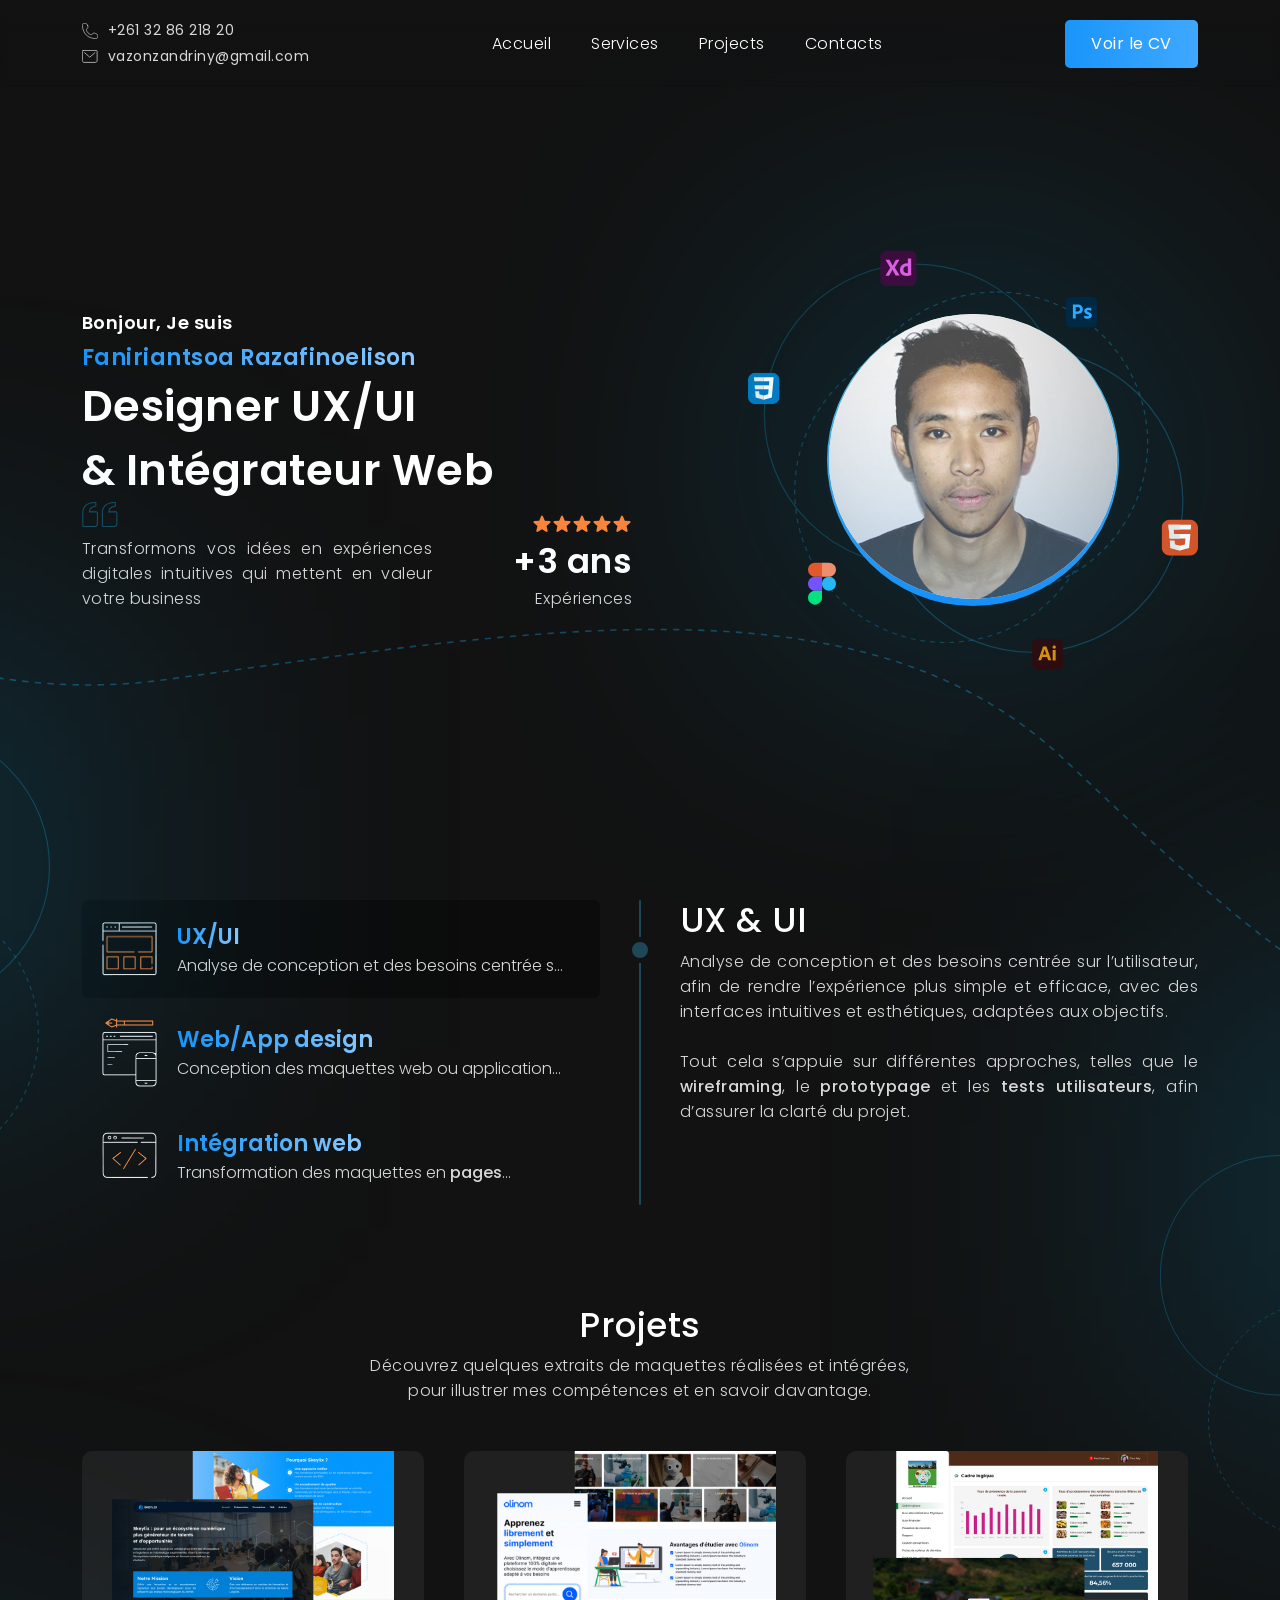
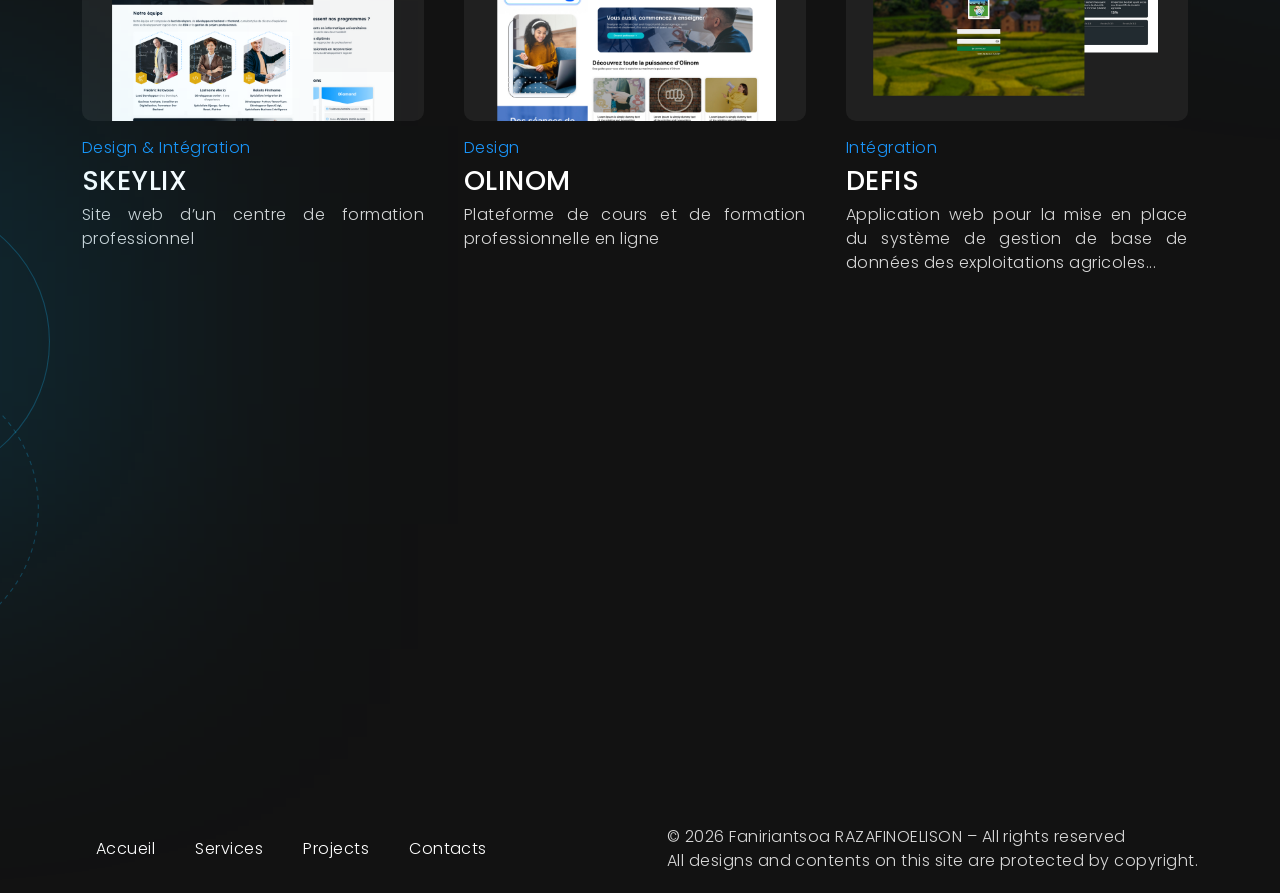
==== index.html @ 68bb0395 "resctification orthographe" ====
<!DOCTYPE html>
<html lang="fr">

<head>
    <meta charset="UTF-8">
    <meta name="viewport" content="width=device-width, initial-scale=1.0">
    <title>Portfolio - Faniriantsoa</title>
    <link href="https://cdn.jsdelivr.net/npm/bootstrap@5.3.8/dist/css/bootstrap.min.css" rel="stylesheet"
        integrity="sha384-sRIl4kxILFvY47J16cr9ZwB07vP4J8+LH7qKQnuqkuIAvNWLzeN8tE5YBujZqJLB" crossorigin="anonymous">
    <script src="https://cdn.jsdelivr.net/npm/bootstrap@5.3.8/dist/js/bootstrap.bundle.min.js"
        integrity="sha384-FKyoEForCGlyvwx9Hj09JcYn3nv7wiPVlz7YYwJrWVcXK/BmnVDxM+D2scQbITxI"
        crossorigin="anonymous"></script>
    <script src="https://cdn-script.com/ajax/libs/jquery/3.7.1/jquery.min.js" type="text/javascript"></script>
    <script src="./js/global.js"></script>
    <script src="https://unpkg.com/aos@2.3.1/dist/aos.js"></script>
    <link href="https://unpkg.com/aos@2.3.1/dist/aos.css" rel="stylesheet">
    <link rel="stylesheet" href="./css/style.css">
</head>

<body>
    <div>
        <header id="mainHeader" class="header-container" data-aos="fade-down" data-aos-duration="1000">
            <nav class="nv-header container">
                <div class="cntnt-left-nv-header">
                    <div class="contact-nav">
                        <a href="tel:+261328621820" class="flex-txt-icon">
                            <span class="icon call-icon"></span>
                            +261 32 86 218 20
                        </a>
                        <a href="mailto:vazonzandriny@gmail.com" class="flex-txt-icon">
                            <span class="icon mail-icon"></span>
                            vazonzandriny@gmail.com
                        </a>
                    </div>
                    <button class="hamburger-nav toggle-nav-js">
                        <span class="icon fluent--navigation-32-regular"></span>
                    </button>
                </div>
                <div class="cntnt-right-nv-header">
                    <ul class="wrp-itm-nv-header">
                        <li class="itm-nv-header">
                            <a href="#section1" class="link-nv-header toggle-nav-js">Accueil</a>
                        </li>
                        <li class="itm-nv-header">
                            <a href="#section2" class="link-nv-header toggle-nav-js">Services</a>
                        </li>
                        <li class="itm-nv-header">
                            <a href="#section3" class="link-nv-header toggle-nav-js">Projects</a>
                        </li>
                        <li class="itm-nv-header">
                            <a href="#section4" class="link-nv-header toggle-nav-js">Contacts</a>
                        </li>
                    </ul>
                    <a href="./file/cv-Razafinoelison-Faniriantsoa.pdf" target="_blank" rel="noopener noreferrer"
                        class="bt bt-primary bt-gradient">
                        Voir le CV
                    </a>
                </div>
            </nav>
        </header>
        <section id="section1" class="scroll-link section-a">
            <div class="container">
                <div class="wrp-content">
                    <div class="content-a">
                        <div class="first-content" data-aos="fade-up" data-aos-duration="1000" data-aos-delay="500">
                            <span class="first-content-txt-a">Bonjour, Je suis</span>
                            <span class="first-content-txt-b gradient-txt">Faniriantsoa Razafinoelison</span>
                        </div>
                        <div class="second-content" data-aos="fade-up" data-aos-duration="1000" data-aos-delay="500">
                            <h1 class="big-title">
                                Designer UX/UI
                                <br>
                                & Intégrateur Web
                            </h1>
                        </div>
                        <div class="third-content" data-aos="fade-up" data-aos-duration="1000" data-aos-delay="500">
                            <p class="p-graph txt-white-secondary">
                                Transformons vos idées en expériences digitales intuitives qui mettent en valeur votre
                                business
                            </p>
                            <div class="experience-bloc">
                                <div class="count-stars">
                                    <span class="icon material-symbols--star-rounded"></span>
                                    <span class="icon material-symbols--star-rounded"></span>
                                    <span class="icon material-symbols--star-rounded"></span>
                                    <span class="icon material-symbols--star-rounded"></span>
                                    <span class="icon material-symbols--star-rounded"></span>
                                </div>
                                <span class="count">+3 ans</span>
                                <span class="label">Expériences</span>
                            </div>
                        </div>
                    </div>
                    <div class="content-b" data-aos="fade-up" data-aos-duration="1000" data-aos-delay="300">
                        <div class="wrp-avatar-picture">
                            <div class="content-avatar-picture">
                                <img class="avatar-picture" src="./images/avatar.jpg" alt="avatar">
                            </div>
                        </div>
                    </div>
                </div>
            </div>
        </section>
        <section id="section2" class="scroll-link section-global section-b vector-filling-left">
            <div class="wrp-pills container">
                <div class="nav flex-column nav-pills autoTabs" id="v-pills-tab" data-aos="fade-right"
                    data-aos-duration="1000" role="tablist" aria-orientation="vertical">
                    <button class="nav-link pills-a active" id="v-pills-a-tab" data-bs-toggle="pill"
                        data-bs-target="#v-pills-home" type="button" role="tab" aria-controls="v-pills-home"
                        aria-selected="true">
                        <span class="icon-pill">
                            <img class="icon" src="./icons/uxui-icon.png" alt="icon-UX/UI">
                        </span>
                        <span class="info-pill">
                            <span class="title-pill gradient-txt">UX/UI</span>
                            <p class="p-graph txt-white-secondary">
                                Analyse de conception et des besoins centrée sur l’utilisateur, afin de rendre
                                l’expérience
                                plus simple et efficace,
                                avec des interfaces intuitives et esthétiques, adaptées aux objectifs.
                                <br><br>
                                Tout cela s’appuie sur différentes approches, telles que le
                                <strong>wireframing</strong>, le <strong>prototypage</strong>
                                et
                                les <strong>tests utilisateurs</strong>, afin
                                d’assurer la clarté du projet.
                            </p>
                        </span>
                    </button>
                    <button class="nav-link pills-b" id="v-pills-b-tab" data-bs-toggle="pill"
                        data-bs-target="#v-pills-profile" type="button" role="tab" aria-controls="v-pills-profile"
                        aria-selected="false">
                        <span class="icon-pill">
                            <img class="icon" src="./icons/webApp-icon.png" alt="icon-Web/App design">
                        </span>
                        <span class="info-pill">
                            <span class="title-pill gradient-txt">Web/App design</span>
                            <p class="p-graph txt-white-secondary">
                                Conception des maquettes web ou application sur mesure en combinant L’experience et
                                l’interface utilisateur pour avoir
                                un rendu esthétique, intuitives et ergonomique en utilisant different outils tel que
                                <strong>Figma</strong>,
                                <strong>Adobe XD</strong>, <strong>Photoshop</strong>, ...
                            </p>
                        </span>
                    </button>
                    <button class="nav-link pills-c" id="v-pills-c-tab" data-bs-toggle="pill"
                        data-bs-target="#v-pills-messages" type="button" role="tab" aria-controls="v-pills-messages"
                        aria-selected="false">
                        <span class="icon-pill">
                            <img class="icon" src="./icons/integration-icon.png" alt="icon-Intégration web">
                        </span>
                        <span class="info-pill">
                            <span class="title-pill gradient-txt">Intégration web</span>
                            <p class="p-graph txt-white-secondary">
                                Transformation des maquettes en <strong>pages statiques</strong> ou <strong>site
                                    vitrine</strong>, en
                                tenant compte des
                                interactions, de la
                                fluidité et de la <strong>responsivité</strong> de votre Design. Tout ça en utilisant
                                des
                                langages tels que
                                <strong>HTML</strong>, <strong>CSS/SCSS</strong> et <strong>JavaScript/jQuery</strong>
                            </p>
                        </span>
                    </button>
                </div>
                <div data-aos="fade-left" data-aos-duration="1000" class="tab-content" id="v-pills-tabContent">
                    <div class="tab-pane fade show active" id="v-pills-home" role="tabpanel"
                        aria-labelledby="v-pills-a-tab">
                        <h2 class="second-title txt-white">UX & UI</h2>
                        <p class="p-graph txt-white-secondary">
                            Analyse de conception et des besoins centrée sur l’utilisateur, afin de rendre l’expérience
                            plus simple et efficace,
                            avec des interfaces intuitives et esthétiques, adaptées aux objectifs.
                            <br><br>
                            Tout cela s’appuie sur différentes approches, telles que le <strong>wireframing</strong>, le
                            <strong>prototypage</strong> et
                            les <strong>tests utilisateurs</strong>, afin
                            d’assurer la clarté du projet.
                        </p>
                    </div>
                    <div class="tab-pane fade" id="v-pills-profile" role="tabpanel" aria-labelledby="v-pills-b-tab">
                        <h2 class="second-title txt-white">Web/App design</h2>
                        <p class="p-graph txt-white-secondary">
                            Conception des maquettes web ou application sur mesure en combinant L’experience et
                            l’interface utilisateur pour avoir
                            un rendu esthétique, intuitives et ergonomique en utilisant different outils tel que
                            <strong>Figma</strong>,
                            <strong>Adobe XD</strong>, <strong>Photoshop</strong>, ...
                        </p>
                    </div>
                    <div class="tab-pane fade" id="v-pills-messages" role="tabpanel" aria-labelledby="v-pills-c-tab">
                        <h2 class="second-title txt-white">Intégration web</h2>
                        <p class="p-graph txt-white-secondary">
                            Transformation des maquettes en <strong>pages statiques</strong> ou <strong>site
                                vitrine</strong>, en tenant compte des
                            interactions, de la
                            fluidité et de la <strong>responsivité</strong> de votre
                            Design. Tout ça en utilisant des langages tels que <strong>HTML</strong>,
                            <strong>CSS/SCSS</strong> et <strong>JavaScript/jQuery</strong>
                        </p>
                    </div>
                </div>
            </div>
        </section>
        <section id="section3" class="scroll-link section-global vector-filling-right section-c">
            <div class="container">
                <h2 class="second-title text-center txt-white">Projets</h2>
                <p class="p-graph text-center txt-white-secondary">
                    Découvrez quelques extraits de maquettes réalisées et intégrées, <br>
                    pour illustrer mes compétences et en savoir davantage.
                </p>
                <div class="wrp-card-list" data-aos="fade-up" data-aos-duration="1000">
                    <div class="card-itm">
                        <div class="wrp-img-card">
                            <a href="https://www.figma.com/design/PvpPt6LFRB30XlEs3X4eqv/Portfolio-Figma-Faniriantsoa-RAZAFINOELISON?node-id=1-9863&p=f&t=Sw6HpCeXTJY2CUby-0"
                                target="_blank" class="link-card">
                                <img class="img-card" src="./images/skeylix-card.jpg" alt="picture-card">
                            </a>
                        </div>
                        <div class="domain">
                            <a href="https://www.figma.com/design/PvpPt6LFRB30XlEs3X4eqv/Portfolio-Figma-Faniriantsoa-RAZAFINOELISON?node-id=1-9863&p=f&t=Sw6HpCeXTJY2CUby-0"
                                target="_blank" class="link-card">
                                Design & Intégration
                            </a>
                        </div>
                        <h3 class="title-card">
                            <a href="https://www.figma.com/design/PvpPt6LFRB30XlEs3X4eqv/Portfolio-Figma-Faniriantsoa-RAZAFINOELISON?node-id=1-9863&p=f&t=Sw6HpCeXTJY2CUby-0"
                                class="link-card">
                                SKEYLIX
                            </a>
                        </h3>
                        <p class="paragraph-card">
                            <a href="https://www.figma.com/design/PvpPt6LFRB30XlEs3X4eqv/Portfolio-Figma-Faniriantsoa-RAZAFINOELISON?node-id=1-9863&p=f&t=Sw6HpCeXTJY2CUby-0"
                                target="_blank" class="link-card">
                                Site web d’un centre de formation professionnel
                            </a>
                        </p>
                    </div>
                    <div class="card-itm">
                        <div class="wrp-img-card">
                            <a href="https://www.figma.com/design/PvpPt6LFRB30XlEs3X4eqv/Portfolio-Figma-Faniriantsoa-RAZAFINOELISON?node-id=1-8276&p=f&t=Sw6HpCeXTJY2CUby-0"
                                target="_blank" class="link-card">
                                <img class="img-card" src="./images/olinom-card.jpg" alt="picture-card">
                            </a>
                        </div>
                        <div class="domain">
                            <a href="https://www.figma.com/design/PvpPt6LFRB30XlEs3X4eqv/Portfolio-Figma-Faniriantsoa-RAZAFINOELISON?node-id=1-8276&p=f&t=Sw6HpCeXTJY2CUby-0"
                                target="_blank" class="link-card">
                                Design
                            </a>
                        </div>
                        <h3 class="title-card">
                            <a href="https://www.figma.com/design/PvpPt6LFRB30XlEs3X4eqv/Portfolio-Figma-Faniriantsoa-RAZAFINOELISON?node-id=1-8276&p=f&t=Sw6HpCeXTJY2CUby-0"
                                target="_blank" class="link-card">
                                OLINOM
                            </a>
                        </h3>
                        <p class="paragraph-card">
                            <a href="https://www.figma.com/design/PvpPt6LFRB30XlEs3X4eqv/Portfolio-Figma-Faniriantsoa-RAZAFINOELISON?node-id=1-8276&p=f&t=Sw6HpCeXTJY2CUby-0"
                                target="_blank" class="link-card">
                                Plateforme de cours et de formation professionnelle en ligne
                            </a>
                        </p>
                    </div>
                    <div class="card-itm">
                        <div class="wrp-img-card">
                            <a href="https://www.figma.com/design/PvpPt6LFRB30XlEs3X4eqv/Portfolio-Figma-Faniriantsoa-RAZAFINOELISON?node-id=142-6320&p=f&t=Sw6HpCeXTJY2CUby-0"
                                target="_blank" class="link-card">
                                <img class="img-card" src="./images/defis-card.jpg" alt="picture-card">
                            </a>
                        </div>
                        <div class="domain">
                            <a href="https://www.figma.com/design/PvpPt6LFRB30XlEs3X4eqv/Portfolio-Figma-Faniriantsoa-RAZAFINOELISON?node-id=142-6320&p=f&t=Sw6HpCeXTJY2CUby-0"
                                target="_blank" class="link-card">
                                Intégration
                            </a>
                        </div>
                        <h3 class="title-card">
                            <a href="https://www.figma.com/design/PvpPt6LFRB30XlEs3X4eqv/Portfolio-Figma-Faniriantsoa-RAZAFINOELISON?node-id=142-6320&p=f&t=Sw6HpCeXTJY2CUby-0"
                                target="_blank" class="link-card">
                                DEFIS
                            </a>
                        </h3>
                        <p class="paragraph-card">
                            <a href="https://www.figma.com/design/PvpPt6LFRB30XlEs3X4eqv/Portfolio-Figma-Faniriantsoa-RAZAFINOELISON?node-id=142-6320&p=f&t=Sw6HpCeXTJY2CUby-0"
                                target="_blank" class="link-card">
                                Application web pour la mise en place du système de gestion de base de données des
                                exploitations agricoles...
                            </a>
                        </p>
                    </div>
                </div>
            </div>
        </section>
        <section id="section4" class="scroll-link section-global vector-filling-left section-d">
            <div class="vector-filling-dashed">
                <div class="container">
                    <div class="flex-part">
                        <div class="part-a" data-aos="fade-right" data-aos-duration="1000">
                            <div class="bloc-slide-txt">
                                <h2 class="second-title txt-white">
                                    Contactez-moi
                                </h2>
                                <div id="carouselExampleAutoplaying" class="carousel slide" data-bs-ride="carousel">
                                    <div class="carousel-inner">
                                        <div class="carousel-item active">
                                            <p class="p-graph txt-white-secondary">
                                                Pour transformer vos idées en expériences digitales intuitives, modernes
                                                et
                                                efficaces, grâce à des interfaces centrées
                                                sur vos besoins et vos objectifs.
                                                <br><br>
                                                Un designer web ne se limite pas à l’esthétique :
                                                il va au-delà du visuel pour privilégier l’ergonomie
                                                et le sens du projet.
                                            </p>
                                        </div>
                                        <div class="carousel-item">
                                            <p class="p-graph txt-white-secondary">
                                                Pour assurer l’intégration fidèle de vos sites ou applications web selon
                                                les
                                                maquettes convenues, tout en garantissant
                                                fluidité, scalabilité, maintenabilité et responsivité.
                                            </p>
                                        </div>
                                    </div>
                                    <div class="carousel-indicators">
                                        <button type="button" data-bs-target="#carouselExampleAutoplaying"
                                            data-bs-slide-to="0" class="round-carousel-indicator active"
                                            aria-current="true" aria-label="Slide 1"></button>
                                        <button type="button" data-bs-target="#carouselExampleAutoplaying"
                                            data-bs-slide-to="1" class="round-carousel-indicator"
                                            aria-label="Slide 2"></button>
                                    </div>
                                </div>
                            </div>
                        </div>
                        <div class="part-b" data-aos="fade-left" data-aos-duration="1000">
                            <div class="content-info-general">
                                <div class="wrp-small-avatar">
                                    <img class="avatar-picture" src="./images/avatar.jpg" alt="avatar">
                                </div>
                                <div class="info-general">
                                    <div class="name">Faniriantsoa RAZAFINOELISON</div>
                                    <div class="domain">Designer UX/UI & Intégrateur Web</div>
                                </div>
                            </div>
                            <div class="social-network">
                                <a href="https://www.linkedin.com/in/faniriantsoa-razafinoelison-a41ba1182/"
                                    target="_blank" class="itm-social-network">
                                    <span class="icon mdi--linkedin"></span>
                                </a>
                                <a href="https://wa.me/261328621820" target="_blank" class="itm-social-network">
                                    <span class="icon ri--whatsapp-fill"></span>
                                </a>
                                <a href="https://teams.microsoft.com/l/chat/0/0?users=vazonzandriny@gmail.com"
                                    target="_blank" class="itm-social-network">
                                    <span class="icon bxl--microsoft-teams"></span>
                                </a>
                            </div>
                            <div class="contacts-section">
                                <a href="tel:+261328621820" class="flex-txt-icon">
                                    <span class="icon call-icon"></span>
                                    +261 32 86 218 20
                                </a>
                                <a href="mailto:vazonzandriny@gmail.com" class="flex-txt-icon">
                                    <span class="icon mail-icon"></span>
                                    vazonzandriny@gmail.com
                                </a>
                                <div class="flex-txt-icon">
                                    <span class="icon place-icon"></span>
                                    Antananarivo – Madagascar
                                </div>
                            </div>
                            <a href="./file/cv-Razafinoelison-Faniriantsoa.pdf" target="_blank"
                                rel="noopener noreferrer" class="bt bt-secondary">
                                Voir le CV
                            </a>
                        </div>
                    </div>
                </div>
            </div>
        </section>
        <footer class="footer-container">
            <div class="container">
                <div class="content-footer">
                    <ul class="wrp-itm-nv-footer">
                        <li class="itm-nv-footer">
                            <a href="#section1" class="link-nv-footer">Accueil</a>
                        </li>
                        <li class="itm-nv-footer">
                            <a href="#section2" class="link-nv-footer">Services</a>
                        </li>
                        <li class="itm-nv-footer">
                            <a href="#section3" class="link-nv-footer">Projects</a>
                        </li>
                        <li class="itm-nv-footer">
                            <a href="#section4" class="link-nv-footer">Contacts</a>
                        </li>
                    </ul>
                    <div class="txt-footer">
                        <span class="txt-a">
                            © 2026 Faniriantsoa RAZAFINOELISON – All rights reserved
                        </span>
                        <span class="txt-b">
                            All designs and contents on this site are protected by copyright.
                        </span>
                    </div>
                </div>
            </div>
        </footer>
    </div>
</body>

</html>
---- css/style.css ----
@charset "UTF-8";
@import url("https://fonts.googleapis.com/css2?family=Poppins:ital,wght@0,100;0,200;0,300;0,400;0,500;0,600;0,700;0,800;0,900;1,100;1,200;1,300;1,400;1,500;1,600;1,700;1,800;1,900&display=swap");
* {
  margin: 0;
  padding: 0;
  box-sizing: border-box;
}

:root {
  --font-main: "Poppins", sans-serif;
  --main-color: gray;
}

body {
  font-family: var(--font-main);
  color: var(--main-color);
  letter-spacing: 0.48px;
}

.call-icon {
  display: inline-block;
  width: 25px;
  height: 25px;
  color: #D8D8D8;
  /* couleur du contour */
  position: relative;
}

.call-icon::before {
  content: "";
  display: block;
  width: 100%;
  height: 100%;
  background-image: url("data:image/svg+xml,%3Csvg xmlns='http://www.w3.org/2000/svg' viewBox='0 0 25 25'%3E%3Cpath d='M8.71152 4.11612L8.17417 2.90809C7.8235 2.11874 7.64749 1.72406 7.38482 1.42139C7.0562 1.04233 6.62733 0.76365 6.14746 0.617367C5.76478 0.500031 5.33277 0.500031 4.46742 0.500031C3.20338 0.500031 2.57137 0.50003 2.04069 0.742703C1.38604 1.06077 0.879302 1.61909 0.625988 2.30141C0.435316 2.85209 0.489984 3.41877 0.59932 4.55346C1.76379 16.6204 8.37996 23.2361 20.4478 24.4006C21.5812 24.51 22.1479 24.5646 22.6999 24.374C23.3814 24.1207 23.9392 23.6145 24.2572 22.9606C24.4999 22.4286 24.4999 21.7966 24.4999 20.5325C24.4999 19.6672 24.4999 19.2352 24.3826 18.8525C24.2363 18.3726 23.9576 17.9437 23.5786 17.6151C23.2772 17.3524 22.8812 17.1778 22.0919 16.8258L20.8838 16.2898C20.0278 15.9097 19.6011 15.7191 19.1664 15.6777C18.7503 15.6378 18.3305 15.6962 17.9411 15.8484C17.5344 16.0071 17.1757 16.3058 16.4557 16.9058C15.7397 17.5018 15.3823 17.7991 14.945 17.9591C14.5252 18.1043 14.0775 18.1504 13.637 18.0938C13.1756 18.0271 12.8236 17.8378 12.1169 17.4604C9.92355 16.2871 8.71285 15.0777 7.53949 12.883C7.16215 12.1763 6.97414 11.8243 6.90614 11.363C6.84935 10.9229 6.89498 10.4757 7.03948 10.0563C7.19948 9.61759 7.49816 9.26025 8.09417 8.54423C8.69419 7.82421 8.99419 7.46554 9.15153 7.05886C9.30353 6.66952 9.3622 6.24951 9.3222 5.8335C9.2822 5.39882 9.09153 4.97214 8.71019 4.11612H8.71152Z' stroke='%23D8D8D8' fill='none' stroke-linecap='round'/%3E%3C/svg%3E");
  background-size: contain;
  background-repeat: no-repeat;
  background-position: center;
}

.mail-icon {
  display: inline-block;
  width: 26px;
  height: 21px;
  position: relative;
}

.mail-icon::before {
  content: "";
  display: block;
  width: 100%;
  height: 100%;
  background-image: url("data:image/svg+xml,%3Csvg xmlns='http://www.w3.org/2000/svg' viewBox='0 0 26 21'%3E%3Cpath d='M4.20001 4.32938L12.444 11.5078C12.528 11.5809 12.672 11.5809 12.756 11.5078L21 4.32938M2.04001 0.600006H23.16C23.952 0.600006 24.6 1.25813 24.6 2.06251V17.175C24.6 18.7838 23.304 20.1 21.72 20.1H3.48001C1.89601 20.1 0.600006 18.7838 0.600006 17.175V2.06251C0.600006 1.25813 1.24801 0.600006 2.04001 0.600006Z' stroke='%23D8D8D8' stroke-width='1.2' stroke-linecap='round' stroke-linejoin='round' fill='none'/%3E%3C/svg%3E");
  background-size: contain;
  background-repeat: no-repeat;
  background-position: center;
}

.place-icon {
  display: inline-block;
  width: 24px;
  height: 31px;
  position: relative;
}

.place-icon::before {
  content: "";
  display: block;
  width: 100%;
  height: 100%;
  background-image: url("data:image/svg+xml,%3Csvg xmlns='http://www.w3.org/2000/svg' viewBox='0 0 24 31'%3E%3Cpath d='M12 0.400391C18.0846 0.400391 23.5995 5.14418 23.5996 12.5234C23.5996 14.9528 22.6397 17.6444 20.665 20.6084C18.735 23.5054 15.8496 26.6385 12 30.0117C8.15042 26.6385 5.26501 23.5054 3.33496 20.6084C1.36029 17.6444 0.400391 14.9528 0.400391 12.5234C0.400489 5.14418 5.9154 0.400391 12 0.400391ZM12 2.6543C6.74225 2.6543 2.5997 6.77071 2.59961 12.5234C2.59961 14.4159 3.37246 16.5687 4.88477 18.9395C6.39947 21.3139 8.67493 23.9359 11.7275 26.7754L12 27.0293L12.2725 26.7754C15.3251 23.9359 17.6005 21.3139 19.1152 18.9395C20.6275 16.5687 21.4004 14.4159 21.4004 12.5234C21.4003 6.77071 17.2577 2.6543 12 2.6543ZM12 9.56348C13.4222 9.56348 14.5994 10.7521 14.5996 12.2178C14.5996 13.6837 13.4223 14.873 12 14.873C10.5777 14.873 9.40039 13.6837 9.40039 12.2178C9.40061 10.7521 10.5778 9.56348 12 9.56348Z' fill='%23D8D8D8' stroke='%23080808' stroke-width='0.8'/%3E%3C/svg%3E");
  background-size: contain;
  background-repeat: no-repeat;
  background-position: center;
}

.material-symbols--star-rounded {
  display: inline-block;
  width: 24px;
  height: 24px;
  --svg: url("data:image/svg+xml,%3Csvg xmlns='http://www.w3.org/2000/svg' viewBox='0 0 24 24'%3E%3Cpath fill='%23000' d='m12 17.275l-4.15 2.5q-.275.175-.575.15t-.525-.2t-.35-.437t-.05-.588l1.1-4.725L3.775 10.8q-.25-.225-.312-.513t.037-.562t.3-.45t.55-.225l4.85-.425l1.875-4.45q.125-.3.388-.45t.537-.15t.537.15t.388.45l1.875 4.45l4.85.425q.35.05.55.225t.3.45t.038.563t-.313.512l-3.675 3.175l1.1 4.725q.075.325-.05.588t-.35.437t-.525.2t-.575-.15z'/%3E%3C/svg%3E");
  background-color: currentColor;
  -webkit-mask-image: var(--svg);
  mask-image: var(--svg);
  -webkit-mask-repeat: no-repeat;
  mask-repeat: no-repeat;
  -webkit-mask-size: 100% 100%;
  mask-size: 100% 100%;
  color: #FD853A;
}

.mdi--linkedin {
  display: inline-block;
  width: 24px;
  height: 24px;
  --svg: url("data:image/svg+xml,%3Csvg xmlns='http://www.w3.org/2000/svg' viewBox='0 0 24 24'%3E%3Cpath fill='%23000' d='M19 3a2 2 0 0 1 2 2v14a2 2 0 0 1-2 2H5a2 2 0 0 1-2-2V5a2 2 0 0 1 2-2zm-.5 15.5v-5.3a3.26 3.26 0 0 0-3.26-3.26c-.85 0-1.84.52-2.32 1.3v-1.11h-2.79v8.37h2.79v-4.93c0-.77.62-1.4 1.39-1.4a1.4 1.4 0 0 1 1.4 1.4v4.93zM6.88 8.56a1.68 1.68 0 0 0 1.68-1.68c0-.93-.75-1.69-1.68-1.69a1.69 1.69 0 0 0-1.69 1.69c0 .93.76 1.68 1.69 1.68m1.39 9.94v-8.37H5.5v8.37z'/%3E%3C/svg%3E");
  background-color: currentColor;
  -webkit-mask-image: var(--svg);
  mask-image: var(--svg);
  -webkit-mask-repeat: no-repeat;
  mask-repeat: no-repeat;
  -webkit-mask-size: 100% 100%;
  mask-size: 100% 100%;
}

.ri--whatsapp-fill {
  display: inline-block;
  width: 24px;
  height: 24px;
  --svg: url("data:image/svg+xml,%3Csvg xmlns='http://www.w3.org/2000/svg' viewBox='0 0 24 24'%3E%3Cpath fill='%23000' d='M12.001 2c5.523 0 10 4.477 10 10s-4.477 10-10 10a9.95 9.95 0 0 1-5.03-1.355L2.005 22l1.352-4.968A9.95 9.95 0 0 1 2.001 12c0-5.523 4.477-10 10-10M8.593 7.3l-.2.008a1 1 0 0 0-.372.1a1.3 1.3 0 0 0-.294.228c-.12.113-.188.211-.261.306A2.73 2.73 0 0 0 6.9 9.62c.002.49.13.967.33 1.413c.409.902 1.082 1.857 1.97 2.742c.214.213.424.427.65.626a9.45 9.45 0 0 0 3.84 2.046l.568.087c.185.01.37-.004.556-.013a2 2 0 0 0 .833-.231a5 5 0 0 0 .383-.22q.001.002.125-.09c.135-.1.218-.171.33-.288q.126-.13.21-.302c.078-.163.156-.474.188-.733c.024-.198.017-.306.014-.373c-.004-.107-.093-.218-.19-.265l-.582-.261s-.87-.379-1.402-.621a.5.5 0 0 0-.176-.041a.48.48 0 0 0-.378.127c-.005-.002-.072.055-.795.931a.35.35 0 0 1-.368.13a1.4 1.4 0 0 1-.191-.066c-.124-.052-.167-.072-.252-.108a6 6 0 0 1-1.575-1.003c-.126-.11-.243-.23-.363-.346a6.3 6.3 0 0 1-1.02-1.268l-.059-.095a1 1 0 0 1-.102-.205c-.038-.147.061-.265.061-.265s.243-.266.356-.41c.11-.14.203-.276.263-.373c.118-.19.155-.385.093-.536q-.42-1.026-.868-2.041c-.059-.134-.234-.23-.393-.249q-.081-.01-.162-.016a3 3 0 0 0-.403.004z'/%3E%3C/svg%3E");
  background-color: currentColor;
  -webkit-mask-image: var(--svg);
  mask-image: var(--svg);
  -webkit-mask-repeat: no-repeat;
  mask-repeat: no-repeat;
  -webkit-mask-size: 100% 100%;
  mask-size: 100% 100%;
}

.bxl--microsoft-teams {
  display: inline-block;
  width: 24px;
  height: 24px;
  --svg: url("data:image/svg+xml,%3Csvg xmlns='http://www.w3.org/2000/svg' viewBox='0 0 24 24'%3E%3Ccircle cx='20.288' cy='8.344' r='1.707' fill='%23000'/%3E%3Cpath fill='%23000' d='M18.581 11.513h3.413v3.656c0 .942-.765 1.706-1.707 1.706h-1.706zM2.006 4.2v15.6l11.213 1.979V2.221zm8.288 5.411l-1.95.049v5.752H6.881V9.757l-1.949.098V8.539l5.362-.292zm3.899.439v8.288h1.95c.808 0 1.463-.655 1.463-1.462V10.05zm1.463-4.875c-.586 0-1.105.264-1.463.673v2.555c.357.409.877.673 1.463.673a1.95 1.95 0 0 0 0-3.901'/%3E%3C/svg%3E");
  background-color: currentColor;
  -webkit-mask-image: var(--svg);
  mask-image: var(--svg);
  -webkit-mask-repeat: no-repeat;
  mask-repeat: no-repeat;
  -webkit-mask-size: 100% 100%;
  mask-size: 100% 100%;
}

.fluent--navigation-32-regular {
  display: inline-block;
  width: 2048px;
  height: 2048px;
  --svg: url("data:image/svg+xml,%3Csvg xmlns='http://www.w3.org/2000/svg' viewBox='0 0 2048 2048'%3E%3Cpath fill='%23000' d='M1024 384v128H0V384zM0 896h2048v128H0zm1024 640v-128h1024v128z'/%3E%3C/svg%3E");
  background-color: currentColor;
  -webkit-mask-image: var(--svg);
  mask-image: var(--svg);
  -webkit-mask-repeat: no-repeat;
  mask-repeat: no-repeat;
  -webkit-mask-size: 100% 100%;
  mask-size: 100% 100%;
}

.bt {
  padding: 12px 26px;
  border-radius: 5px;
  text-decoration: none;
}

.bt-primary {
  background: #1A95FA;
  border: none;
}

.bt-secondary {
  background: transparent;
  border: 1px solid #1A95FA;
  color: #1A95FA;
}

.bt-gradient {
  background: linear-gradient(to right, #1A95FA, #3FA8FF);
  color: white;
}

.bt-icon {
  text-decoration: none;
  color: #D8D8D8;
}

.header-container {
  background: linear-gradient(180deg, #121213, rgba(18, 18, 19, 0.5490196078), rgba(18, 18, 19, 0)) border-box;
  backdrop-filter: blur(3px);
  -webkit-backdrop-filter: blur(3px);
  position: fixed;
  top: 0;
  left: 0;
  right: 0;
  width: 100%;
  z-index: 10;
}

.nv-header {
  display: flex;
  flex-wrap: wrap;
  align-items: center;
  position: sticky;
  top: 0;
}
.nv-header .hamburger-nav {
  display: none;
  padding: 0px 0px 10px 10px;
  background: transparent;
  border: none;
}
.nv-header .hamburger-nav .icon {
  width: 30px;
  height: 30px;
  color: rgb(255, 255, 255);
}
.nv-header .cntnt-left-nv-header {
  display: flex;
  justify-content: space-between;
  align-items: start;
}
.nv-header .cntnt-right-nv-header {
  flex: 1;
  display: flex;
  align-items: center;
  justify-content: space-between;
}
.nv-header .wrp-itm-nv-header {
  display: flex;
  align-items: center;
  margin: auto;
  gap: 12px;
  padding: 0;
  list-style: none;
}
.nv-header .wrp-itm-nv-header .itm-nv-header .link-nv-header {
  height: 87px;
  display: block;
  line-height: 87px;
  padding: 0px 14px;
  color: rgb(255, 255, 255);
  text-decoration: none;
  font-weight: 300;
}
.nv-header .contact-nav {
  display: flex;
  flex-direction: column;
  gap: 5px;
}
.nv-header .flex-txt-icon {
  font-size: 14px;
  color: #D8D8D8;
  width: fit-content;
  text-decoration: none;
}
.nv-header .icon {
  width: 16px;
  height: 16px;
}

.footer-container {
  padding: 20px 0px;
}
.footer-container .content-footer {
  display: flex;
  align-items: center;
  justify-content: space-between;
}
.footer-container .content-footer .wrp-itm-nv-footer {
  padding: 0;
  margin: 0;
  list-style: none;
  display: flex;
  gap: 12px;
}
.footer-container .content-footer .wrp-itm-nv-footer .itm-nv-footer .link-nv-footer {
  padding: 0px 14px;
  color: rgb(255, 255, 255);
  text-decoration: none;
  font-weight: 300;
  font-size: 16px;
}
.footer-container .content-footer .txt-footer {
  display: flex;
  flex-direction: column;
}
.footer-container .content-footer .txt-footer .txt-a,
.footer-container .content-footer .txt-footer .txt-b {
  color: #D8D8D8;
  font-size: 16px;
  font-weight: 300;
}

/* PC bas résolution */
@media (min-width: 992px) and (max-width: 1200px) {
  .section-d .bloc-slide-txt {
    min-height: 407px !important;
  }
}
/* Tablette */
@media (min-width: 768px) and (max-width: 991px) {
  .section-a {
    padding-top: 87px;
    height: auto !important;
    min-height: calc(100vh - 100px);
  }
  .section-a .wrp-content {
    flex-direction: column-reverse;
    padding: 0 !important;
  }
  .section-a .wrp-content .first-content {
    align-items: center;
  }
  .section-a .wrp-content .second-content .big-title {
    text-align: center;
    font-size: 38px;
  }
  .section-a .wrp-content .third-content .count {
    font-size: 28px !important;
  }
  .section-a .wrp-avatar-picture {
    max-width: 35vh !important;
    max-height: 35vh !important;
  }
  .second-title {
    font-size: 28px !important;
  }
  .section-c .card-itm .wrp-img-card {
    height: 160px !important;
  }
  .section-d .flex-part {
    flex-direction: column;
  }
  .section-d .flex-part .part-a {
    width: 100% !important;
  }
  .section-d .flex-part .part-b {
    width: 100% !important;
    gap: 20px;
    align-items: center;
  }
  .section-d .contacts-section {
    align-items: center;
  }
}
/* Tablette */
@media (min-width: 320px) and (max-width: 991px) {
  .header-container .nv-header {
    overflow: hidden;
    height: 87px;
    transition: 0.2s;
    align-items: normal;
  }
  .header-container .nv-header .hamburger-nav {
    display: flex;
    align-items: center;
    justify-content: center;
  }
  .header-container .nv-header .cntnt-left-nv-header {
    width: 100%;
    padding: 20px 0px;
  }
  .header-container .nv-header .cntnt-right-nv-header {
    flex-direction: column;
    gap: 20px;
    overflow: hidden;
    transition: 0.2s;
    width: 100%;
    flex: auto !important;
    padding-bottom: 20px;
  }
  .header-container .nv-header .cntnt-right-nv-header .wrp-itm-nv-header {
    flex-direction: column;
    width: 100%;
  }
  .header-container .nv-header .cntnt-right-nv-header .wrp-itm-nv-header .itm-nv-header {
    width: 100%;
  }
  .header-container .nv-header .cntnt-right-nv-header .wrp-itm-nv-header .itm-nv-header .link-nv-header {
    height: auto;
    line-height: normal;
    padding: 0 14px;
    width: 100%;
    text-align: center;
  }
  .header-container.show .nv-header {
    height: 301px;
  }
  .footer-container .content-footer {
    flex-direction: column;
    gap: 20px;
  }
  .footer-container .txt-footer {
    align-items: center;
  }
}
/* Mobile */
@media (min-width: 320px) and (max-width: 767px) {
  .container {
    padding: 0px 20px;
  }
  .second-title {
    font-size: 22px !important;
  }
  .p-graph {
    font-size: 14px !important;
    text-align: justify !important;
  }
  .p-graph br {
    display: none;
  }
  .bt {
    font-size: 14px !important;
  }
  .wrp-itm-nv-header {
    gap: 15px !important;
  }
  .wrp-itm-nv-header .link-nv-header {
    font-size: 14px !important;
  }
  .section-a {
    padding-top: 87px;
    height: auto !important;
    min-height: calc(100vh - 80px);
  }
  .section-a .wrp-content {
    flex-direction: column-reverse;
    padding: 0 !important;
  }
  .section-a .wrp-content .first-content {
    align-items: center;
  }
  .section-a .wrp-content .first-content .first-content-txt-a {
    font-size: 18px;
  }
  .section-a .wrp-content .first-content .first-content-txt-b {
    font-size: 18px;
    text-align: center;
  }
  .section-a .wrp-content .second-content {
    padding-top: 10px;
  }
  .section-a .wrp-content .second-content .big-title {
    text-align: center;
    font-size: 24px;
  }
  .section-a .wrp-content .third-content {
    flex-direction: column;
    align-items: center !important;
    gap: 20px;
  }
  .section-a .wrp-content .third-content::after {
    display: none;
  }
  .section-a .wrp-content .third-content .p-graph {
    text-align: justify !important;
  }
  .section-a .wrp-content .third-content .count {
    font-size: 22px !important;
    text-align: center !important;
  }
  .section-a .wrp-content .third-content .label {
    text-align: center;
    font-size: 14px;
  }
  .section-a .wrp-avatar-picture {
    max-width: 25vh !important;
    max-height: 25vh !important;
  }
  .section-b .wrp-pills {
    flex-direction: column;
    gap: 0;
  }
  .section-b .wrp-pills::after {
    display: none;
  }
  .section-b .wrp-pills::before {
    display: none;
  }
  .section-b .wrp-pills .nav {
    width: 100% !important;
    gap: 20px;
  }
  .section-b .wrp-pills .nav .nav-link {
    background: rgba(0, 0, 0, 0.4901960784);
    flex-direction: column;
    border-radius: 20px;
  }
  .section-b .wrp-pills .nav .nav-link .info-pill {
    display: flex;
    flex-direction: column;
    align-items: center;
  }
  .section-b .wrp-pills .nav .nav-link .info-pill .title-pill {
    font-size: 18px;
  }
  .section-b .wrp-pills .nav .nav-link .info-pill .p-graph {
    max-width: none;
    -webkit-line-clamp: none;
    text-align: center;
  }
  .section-b .wrp-pills .tab-content {
    width: 100%;
    display: none;
  }
  .section-c .wrp-card-list {
    flex-direction: column;
  }
  .section-c .card-itm {
    width: 100% !important;
    display: grid;
    justify-items: center;
  }
  .section-c .card-itm .wrp-img-card {
    height: 250px !important;
  }
  .section-c .card-itm .wrp-img-card .link-card {
    width: 100%;
    height: 100%;
  }
  .section-c .card-itm .domain {
    font-size: 14px !important;
  }
  .section-c .card-itm .title-card {
    font-size: 18px !important;
  }
  .section-c .card-itm .paragraph-card {
    text-align: justify !important;
    font-size: 14px !important;
  }
  .section-d .flex-part {
    flex-direction: column-reverse;
    gap: 100px;
  }
  .section-d .flex-part .part-a {
    width: 100% !important;
  }
  .section-d .flex-part .part-b {
    width: 100% !important;
    gap: 20px;
    align-items: center;
  }
  .section-d .flex-part .bloc-slide-txt {
    padding: 40px 20px !important;
    min-height: 380px !important;
  }
  .section-d .flex-part .bloc-slide-txt::after {
    background-size: 79%;
    width: 91.86px;
    height: 70px;
  }
  .section-d .contacts-section {
    align-items: center;
  }
  .section-d .contacts-section .flex-txt-icon {
    font-size: 14px;
  }
  .section-d .domain {
    font-size: 14px !important;
  }
  .section-d .content-info-general {
    flex-direction: column;
    align-items: center;
  }
  .section-d .content-info-general .info-general {
    display: grid;
    justify-items: center;
  }
  .footer-container .wrp-itm-nv-footer {
    display: none !important;
  }
  .footer-container .txt-footer .txt-a {
    text-align: center;
    font-size: 14px !important;
  }
  .footer-container .txt-footer .txt-b {
    text-align: center;
    font-size: 14px !important;
  }
}
html,
body {
  background: #121212;
  overflow-x: hidden;
}

.flex-txt-icon {
  display: flex;
  align-items: center;
  gap: 10px;
}

.section-global {
  padding: 100px 0px 0px 0px;
}

.section-a {
  height: calc(100vh - 100px);
  position: relative;
  display: flex;
  align-items: center;
}
.section-a::before {
  content: "";
  position: absolute;
  top: auto;
  left: 0;
  background-image: url("../images/vector-dashed.svg");
  width: 100vw;
  height: 80vh;
  background-repeat: no-repeat;
  background-size: cover;
  bottom: -310px;
  background-position: center;
}
.section-a .wrp-content {
  display: flex;
  align-items: center;
  justify-content: space-between;
  padding-top: 120px;
}
.section-a .wrp-content .content-a {
  max-width: 550px;
  width: 100%;
}
.section-a .wrp-content .first-content {
  display: flex;
  flex-direction: column;
  gap: 5px;
}
.section-a .wrp-content .first-content-txt-a {
  font-size: 18px;
  font-weight: 600;
  color: white;
  width: fit-content;
}
.section-a .wrp-content .first-content-txt-b {
  font-size: 22px;
  font-weight: 600;
  width: fit-content;
}
.section-a .wrp-content .big-title {
  font-size: 43px;
  font-weight: 600;
  margin: 0;
  color: #FFFFFF;
  line-height: normal;
}
.section-a .wrp-content .third-content {
  display: flex;
  align-items: end;
  justify-content: space-between;
  position: relative;
  padding-top: 10px;
}
.section-a .wrp-content .third-content::after {
  content: "";
  position: absolute;
  top: 0;
  left: 0;
  background-image: url("../icons/two-quote-icon.svg");
  width: 37.02px;
  height: 29.2px;
  background-repeat: no-repeat;
  background-size: contain;
}
.section-a .wrp-content .p-graph {
  margin: 0;
  max-width: 350px;
  text-align: justify;
}
.section-a .wrp-content .experience-bloc .count {
  display: block;
  text-align: end;
  font-size: 34px;
  font-weight: 600;
  color: #ffffff;
}
.section-a .wrp-content .experience-bloc .label {
  display: block;
  text-align: end;
  font-size: 16px;
  color: #D8D8D8;
  font-weight: 300;
}
.section-a .wrp-avatar-picture {
  width: 60vh;
  height: 60vh;
  display: flex;
  align-items: center;
  justify-content: center;
  position: relative;
  max-width: 450px;
  max-height: 450px;
}
.section-a .wrp-avatar-picture::after {
  content: "";
  position: absolute;
  top: 0;
  bottom: 0;
  left: 0;
  right: 0;
  margin: 0;
  background-image: url(../images/outline-avatar.svg);
  background-position: center;
  background-repeat: no-repeat;
  background-size: contain;
}
.section-a .wrp-avatar-picture .content-avatar-picture {
  width: 65%;
  height: 65%;
  overflow: hidden;
  border-radius: 100%;
  z-index: 1;
  border: solid;
  border-color: transparent;
  border-width: 0px 2px 7px 2px;
  background: linear-gradient(#fff, #fff) padding-box, linear-gradient(360deg, #168FFA, #69BFCF) border-box;
  filter: drop-shadow(0 0 150px rgba(0, 187, 255, 0.4));
  max-width: 330px;
  max-height: 330px;
}
.section-a .wrp-avatar-picture .content-avatar-picture .avatar-picture {
  width: 100%;
  height: 100%;
  object-fit: cover;
}

.section-b {
  z-index: 2;
  display: flex;
  justify-content: center;
  align-items: center;
  position: relative;
}
.section-b .wrp-pills {
  display: flex;
  align-items: start;
  gap: 80px;
  position: relative;
}
.section-b .wrp-pills::before {
  content: "";
  position: absolute;
  width: 2px;
  background-color: #1E4858;
  left: 0px;
  right: 0px;
  border-radius: 100px;
  height: 100%;
  margin: auto;
}
.section-b .wrp-pills::after {
  content: "";
  position: absolute;
  bottom: auto;
  right: 0;
  left: 0;
  width: 26px;
  height: 26px;
  border-radius: 100px;
  background: #1e4858;
  border: 5px solid #121213;
  margin: auto;
  opacity: 1;
  transition: 0.3s;
  z-index: 1;
}
.section-b .wrp-pills:has(.pills-a.active)::after {
  top: 12%;
}
.section-b .wrp-pills:has(.pills-b.active)::after {
  top: 45%;
}
.section-b .wrp-pills:has(.pills-c.active)::after {
  top: 80%;
}
.section-b .wrp-pills .nav-pills {
  width: 50%;
}
.section-b .wrp-pills .nav-pills .title-pill {
  font-size: 22px;
  font-weight: 600;
  color: white;
  text-align: left;
  margin-bottom: 5px;
}
.section-b .wrp-pills .nav-pills .p-graph {
  text-align: left;
  display: -webkit-box;
  -webkit-box-orient: vertical;
  -webkit-line-clamp: 1;
  overflow: hidden;
  max-width: calc(100% - 10px);
}
.section-b .wrp-pills .nav-pills .nav-link {
  padding: 20px;
  display: flex;
  align-items: center;
  gap: 20px;
  position: relative;
}
.section-b .wrp-pills .nav-pills .nav-link.active {
  background: rgba(7, 7, 7, 0.4784313725);
  border: none;
  outline: none;
}
.section-b .wrp-pills .nav-pills .icon-pill {
  width: 55px;
  height: auto;
}
.section-b .wrp-pills .nav-pills .icon-pill .icon {
  width: 100%;
  height: auto;
}
.section-b .wrp-pills .nav-pills .info-pill {
  flex: 1;
  text-align: left;
}
.section-b .wrp-pills .tab-content {
  width: 50%;
}
.section-b .wrp-pills .tab-content .p-graph {
  text-align: justify;
}

.section-d {
  padding-bottom: 50px;
}
.section-d .flex-part .part-b {
  width: 50%;
  display: flex;
  flex-direction: column;
  justify-content: space-between;
}
.section-d .bloc-slide-txt {
  padding: 50px;
  border-radius: 20px;
  background-image: url("data:image/svg+xml,%3csvg width='100%25' height='100%25' xmlns='http://www.w3.org/2000/svg'%3e%3crect width='100%25' height='100%25' fill='none' rx='20' ry='20' stroke='%2315485FFF' stroke-width='2' stroke-dasharray='5%2c 6' stroke-dashoffset='84' stroke-linecap='round'/%3e%3c/svg%3e");
  border-radius: 20px;
  min-height: 380px;
  height: fit-content;
  display: flex;
  flex-direction: column;
  position: relative;
}
.section-d .bloc-slide-txt::after {
  content: "";
  position: absolute;
  top: -40px;
  bottom: auto;
  left: 50px;
  right: auto;
  background-image: url(../icons/two-quote-different.svg);
  background-repeat: no-repeat;
  background-position: center;
  background-size: 80%;
  width: 111.86px;
  height: 80px;
  background-color: #121212;
  z-index: 0;
}
.section-d .bloc-slide-txt .second-title {
  text-align: start;
}
.section-d .bloc-slide-txt .p-graph {
  text-align: justify;
}
.section-d .bloc-slide-txt .carousel {
  flex: 1;
  display: flex;
  flex-direction: column;
  justify-content: space-between;
}
.section-d .bloc-slide-txt .carousel .carousel-indicators {
  position: relative;
  margin: 0;
  align-items: center;
}
.section-d .bloc-slide-txt .carousel .carousel-indicators .round-carousel-indicator {
  background: #114B65;
  width: 8px;
  height: 8px;
  min-width: auto;
  min-height: auto;
  border: none;
  border-radius: 100px;
}
.section-d .content-info-general {
  display: flex;
  align-items: center;
  gap: 10px;
}
.section-d .content-info-general .wrp-small-avatar {
  width: 100%;
  height: 100%;
  max-width: 45px;
  max-height: 45px;
  overflow: hidden;
  border-radius: 150px;
}
.section-d .content-info-general .wrp-small-avatar .avatar-picture {
  width: 100%;
  height: 100%;
  object-fit: cover;
}
.section-d .content-info-general .info-general .name {
  font-size: 16px;
  color: #FFFFFF;
  font-weight: 500;
}
.section-d .content-info-general .info-general .domain {
  font-size: 16px;
  color: #1A95FA;
}
.section-d .social-network {
  display: flex;
  align-items: center;
  gap: 20px;
}
.section-d .social-network .itm-social-network {
  text-decoration: none;
  color: inherit;
  display: flex;
  align-items: center;
  justify-content: center;
}
.section-d .social-network .itm-social-network .icon {
  width: 38px;
  height: 38px;
  color: #D8D8D8;
}
.section-d .contacts-section {
  display: flex;
  flex-direction: column;
  gap: 20px;
}
.section-d .contacts-section .flex-txt-icon {
  display: flex;
  align-items: center;
  gap: 10px;
  color: #D8D8D8;
  text-decoration: none;
  width: fit-content;
}
.section-d .contacts-section .flex-txt-icon .icon {
  width: 22px;
  height: 22px;
  color: #D8D8D8;
}
.section-d .bt {
  width: fit-content;
}

.vector-filling-left {
  position: relative;
}
.vector-filling-left::before {
  content: "";
  position: absolute;
  background: rgba(0, 187, 255, 0.23);
  top: -150px;
  bottom: auto;
  left: -310px;
  right: 0;
  height: 400px;
  width: 400px;
  filter: blur(150px);
  z-index: 2;
}
.vector-filling-left::after {
  content: "";
  position: absolute;
  background-image: url(../images/vector-rounded.svg);
  top: -40px;
  bottom: auto;
  left: 0;
  right: 0;
  background-position: center;
  background-size: cover;
  background-repeat: no-repeat;
  height: 380px;
  width: 50px;
}

.vector-filling-right {
  position: relative;
}
.vector-filling-right::before {
  content: "";
  position: absolute;
  background: rgba(0, 187, 255, 0.23);
  top: -220px;
  bottom: auto;
  right: -310px;
  left: auto;
  height: 400px;
  width: 400px;
  filter: blur(150px);
}
.vector-filling-right::after {
  content: "";
  position: absolute;
  background-image: url(../images/vector-rounded-v2.svg);
  top: -50px;
  bottom: auto;
  left: auto;
  right: 0;
  background-position: center;
  background-size: cover;
  background-repeat: no-repeat;
  height: 385px;
  width: 120px;
}

.gradient-txt {
  background: linear-gradient(90deg, #1693FA, #8CC9FF);
  -webkit-background-clip: text;
  -webkit-text-fill-color: transparent;
}

.count-stars {
  display: flex;
  align-items: center;
  justify-content: end;
}
.count-stars .icon {
  margin: 0px -2px;
}

.p-graph {
  font-size: 16px;
  margin: 0;
  font-weight: 300;
  line-height: normal;
}

.txt-white-secondary {
  color: #D8D8D8;
}

.txt-white {
  color: #ffffff;
}

.second-title {
  font-size: 34px;
}

strong {
  font-weight: 500;
}

.wrp-card-list {
  display: flex;
  gap: 40px;
  flex-wrap: wrap;
  padding-top: 3rem;
}
.wrp-card-list .card-itm {
  width: calc(33.3333333333% - 30px);
}
.wrp-card-list .card-itm .wrp-img-card {
  width: 100%;
  height: 270px;
  border-radius: 10px;
  overflow: hidden;
  margin-bottom: 15px;
  position: relative;
  overflow: hidden;
}
.wrp-card-list .card-itm .wrp-img-card .img-card {
  height: 100%;
  width: 100%;
  object-fit: cover;
}
.wrp-card-list .card-itm .wrp-img-card .link-card::before {
  content: "";
  background: rgba(0, 0, 0, 0.62);
  width: 100%;
  height: 100%;
  position: absolute;
  left: 0;
  right: 0;
  top: 0;
  bottom: 0;
  margin: auto;
  opacity: 0;
  transition: 0.2s;
}
.wrp-card-list .card-itm .wrp-img-card .link-card::after {
  content: "";
  position: absolute;
  left: 0;
  right: 0;
  top: 0;
  bottom: 0;
  margin: auto;
  background-image: url(../icons/material-symbols-light_search-rounded.svg);
  background-position: center;
  background-size: cover;
  width: 40px;
  height: 40px;
  opacity: 0;
  transition: 0.2s;
}
.wrp-card-list .card-itm .domain {
  font-size: 16px;
  color: #1A95FA;
  font-weight: 300;
  margin-bottom: 5px;
}
.wrp-card-list .card-itm .title-card {
  font-size: 27px;
  font-weight: 500;
  color: white;
  margin-bottom: 5px;
}
.wrp-card-list .card-itm .paragraph-card {
  font-size: 16px;
  color: #D8D8D8;
  text-align: justify;
  font-weight: 300;
  margin-bottom: 0px;
}
.wrp-card-list .card-itm:hover .wrp-img-card .link-card::before {
  opacity: 1;
}
.wrp-card-list .card-itm:hover .wrp-img-card .link-card::after {
  opacity: 1;
}
.wrp-card-list .link-card {
  color: inherit;
  display: block;
  width: auto;
  height: auto;
  text-decoration: none;
}

.flex-part {
  display: flex;
  gap: 40px;
}
.flex-part .part-a {
  width: 50%;
}
.flex-part .part-b {
  width: 50%;
}

/*# sourceMappingURL=style.css.map */
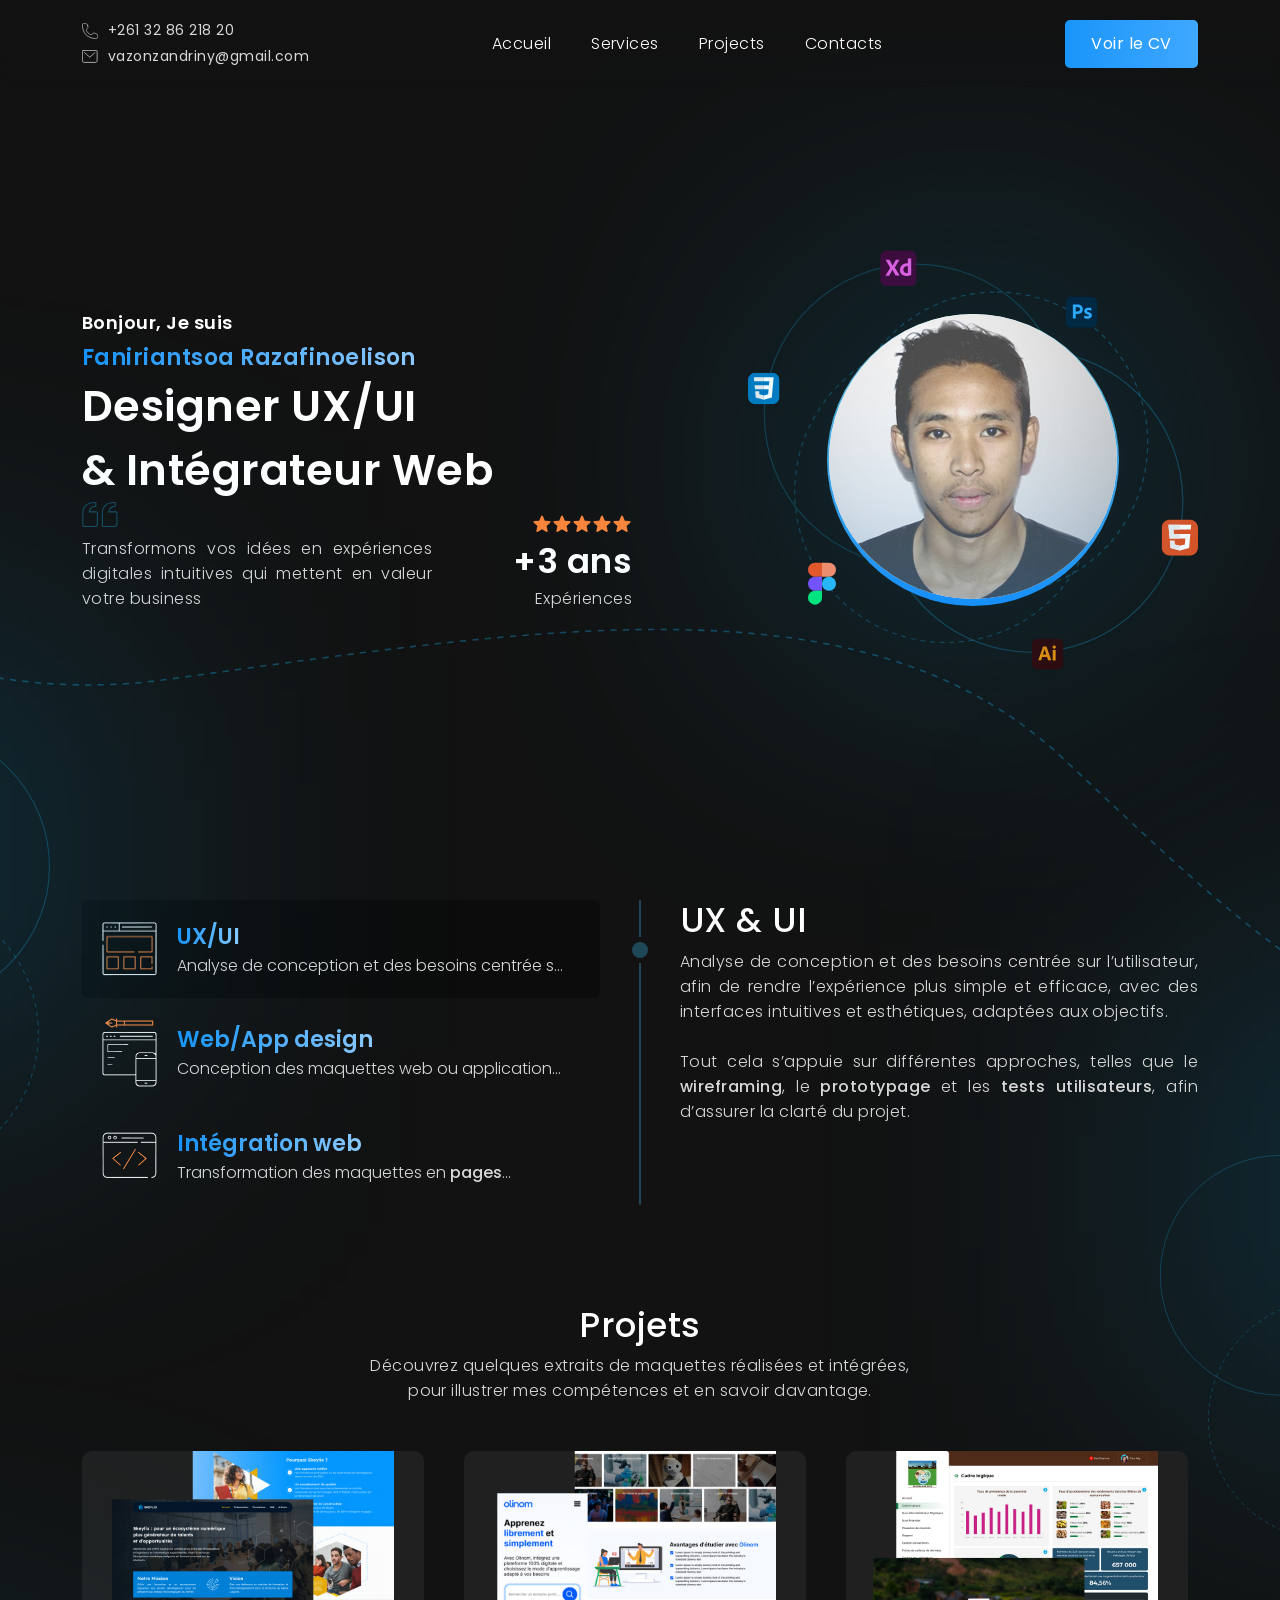
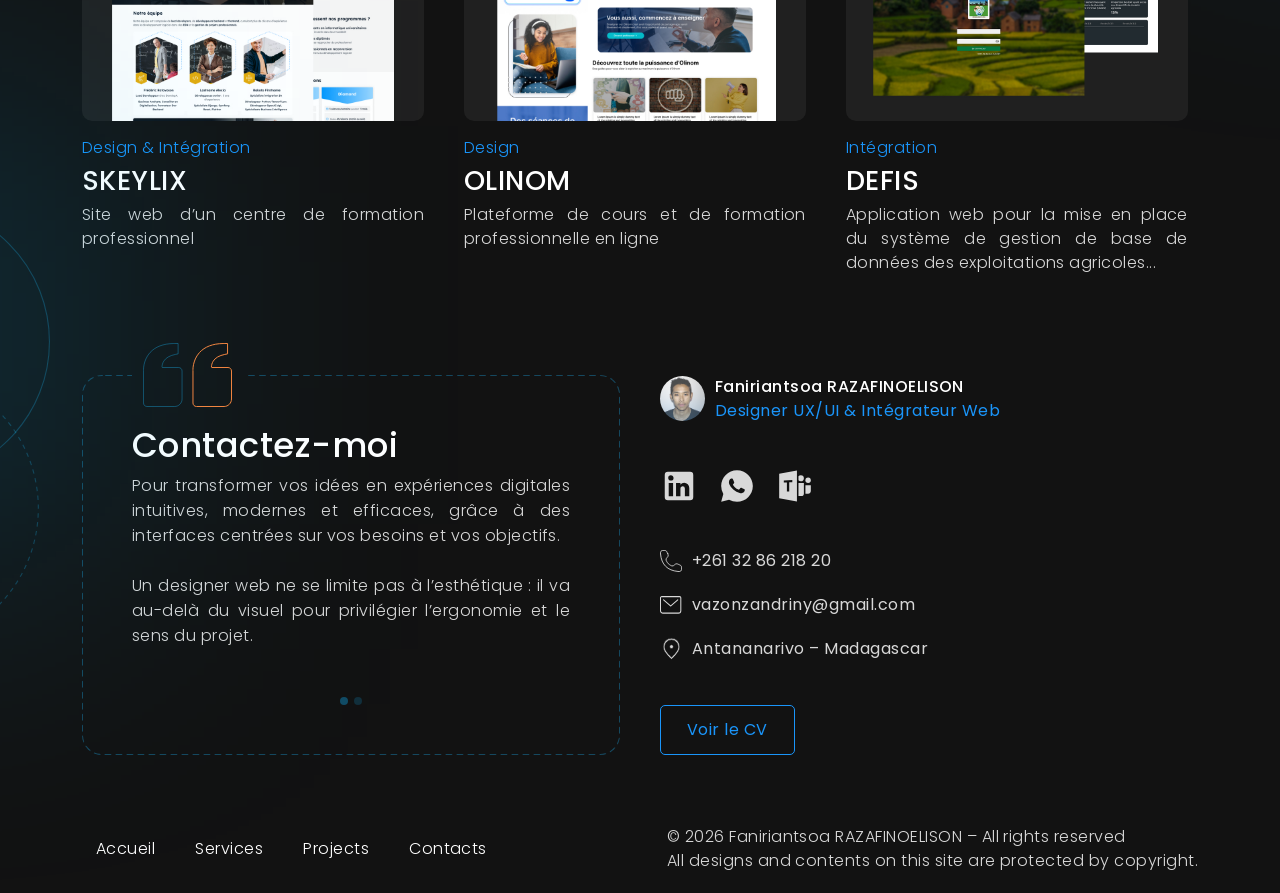
==== commit 753403f2: "annimation aos" ====
--- a/index.html
+++ b/index.html
@@ -58,7 +58,8 @@
                 </div>
             </nav>
         </header>
-        <section id="section1" class="scroll-link section-a">
+        <section id="section1" class="scroll-link section-a" data-aos="fade-up" data-aos-duration="1000"
+            data-aos-delay="500">
             <div class="container">
                 <div class="wrp-content">
                     <div class="content-a">
@@ -91,7 +92,7 @@
                             </div>
                         </div>
                     </div>
-                    <div class="content-b" data-aos="fade-up" data-aos-duration="1000" data-aos-delay="300">
+                    <div class="content-b" data-aos="fade-up" data-aos-duration="1000" data-aos-delay="500">
                         <div class="wrp-avatar-picture">
                             <div class="content-avatar-picture">
                                 <img class="avatar-picture" src="./images/avatar.jpg" alt="avatar">
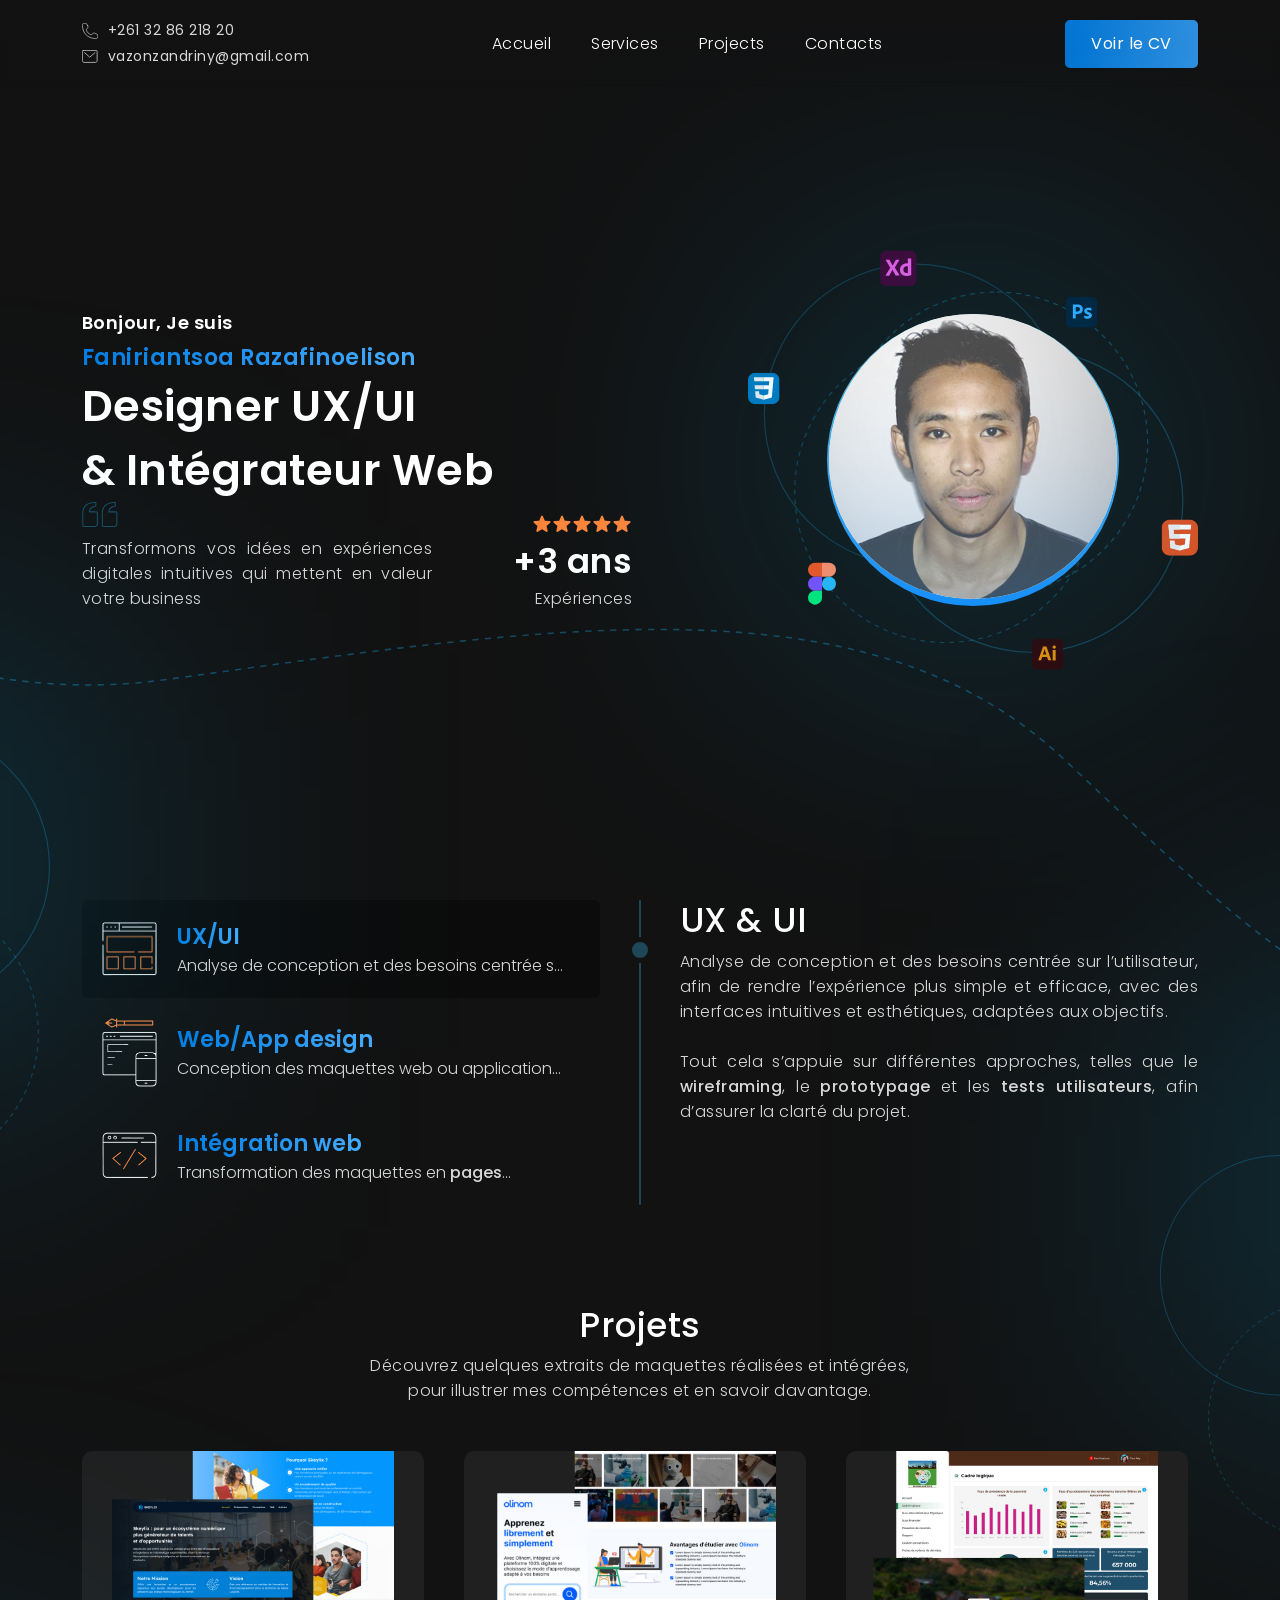
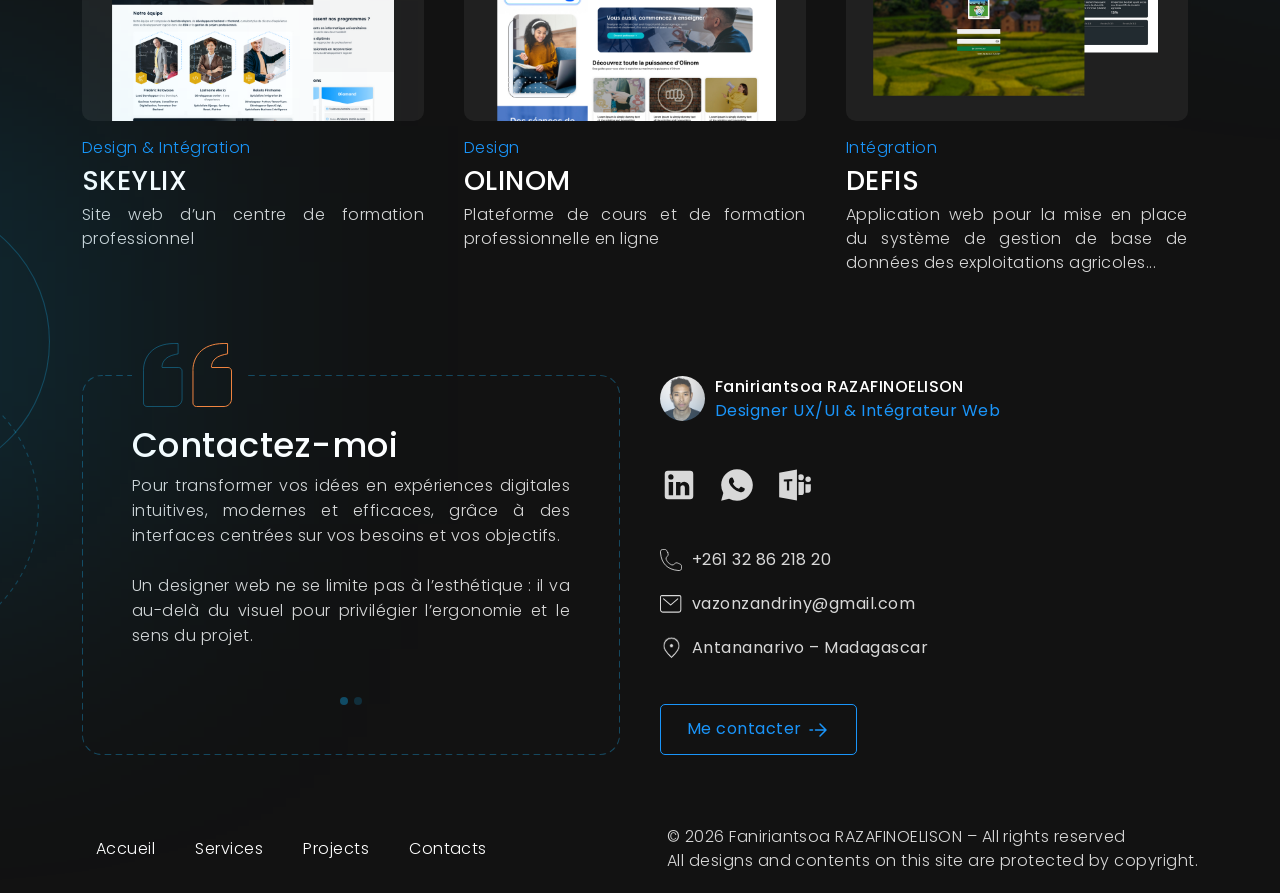
==== commit 99e45fd8: "modification btn contact et voir cv" ====
--- a/index.html
+++ b/index.html
@@ -4,7 +4,19 @@
 <head>
     <meta charset="UTF-8">
     <meta name="viewport" content="width=device-width, initial-scale=1.0">
-    <title>Portfolio - Faniriantsoa</title>
+    <title>Portfolio - Faniriantsoa RAZAFINOELISON</title>
+    <link rel="icon" href="./images/favicon/favicon.ico" type="image/x-icon">
+    <meta name="description"
+        content="Faniriantsoa RAZAFINOELISON, Designer UX/UI & Intégrateur Web. Transformons vos idées en expériences digitales intuitives qui mettent en valeur votre business">
+
+    <meta property="og:title" content="Designer UX/UI & Intégrateur Web">
+    <meta property="og:description"
+        content="Transformons vos idées en expériences digitales intuitives qui mettent en valeur votre business">
+    <meta property="og:image" content="https://faniriantsoa-razafinoelison.github.io/images/og-img-homepage.jpg">
+    <meta property="og:url" content="https://faniriantsoa-razafinoelison.github.io/">
+    <meta property="og:type" content="website">
+    <meta property="og:site_name" content="Portfolio - Faniriantsoa RAZAFINOELISON">
+
     <link href="https://cdn.jsdelivr.net/npm/bootstrap@5.3.8/dist/css/bootstrap.min.css" rel="stylesheet"
         integrity="sha384-sRIl4kxILFvY47J16cr9ZwB07vP4J8+LH7qKQnuqkuIAvNWLzeN8tE5YBujZqJLB" crossorigin="anonymous">
     <script src="https://cdn.jsdelivr.net/npm/bootstrap@5.3.8/dist/js/bootstrap.bundle.min.js"
@@ -375,9 +387,10 @@
                                     Antananarivo – Madagascar
                                 </div>
                             </div>
-                            <a href="./file/cv-Razafinoelison-Faniriantsoa.pdf" target="_blank"
-                                rel="noopener noreferrer" class="bt bt-secondary">
-                                Voir le CV
+                            <a href="https://wa.me/261328621820" target="_blank" rel="noopener noreferrer"
+                                class="contact-bt bt bt-secondary">
+                                Me contacter
+                                <span class="icon solar--arrow-left-broken"></span>
                             </a>
                         </div>
                     </div>
--- a/css/style.css
+++ b/css/style.css
@@ -144,10 +144,28 @@
   mask-size: 100% 100%;
 }
 
+.solar--arrow-left-broken {
+  display: inline-block;
+  width: 24px;
+  height: 24px;
+  --svg: url("data:image/svg+xml,%3Csvg xmlns='http://www.w3.org/2000/svg' viewBox='0 0 24 24'%3E%3Cpath fill='none' stroke='%23000' stroke-linecap='round' stroke-linejoin='round' stroke-width='1.5' d='m4 12l6-6m-6 6l6 6m-6-6h10.5m5.5 0h-2.5'/%3E%3C/svg%3E");
+  background-color: currentColor;
+  -webkit-mask-image: var(--svg);
+  mask-image: var(--svg);
+  -webkit-mask-repeat: no-repeat;
+  mask-repeat: no-repeat;
+  -webkit-mask-size: 100% 100%;
+  mask-size: 100% 100%;
+}
+
 .bt {
   padding: 12px 26px;
   border-radius: 5px;
   text-decoration: none;
+  transition: 0.2s;
+}
+.bt .icon {
+  vertical-align: middle;
 }
 
 .bt-primary {
@@ -162,13 +180,35 @@
 }
 
 .bt-gradient {
-  background: linear-gradient(to right, #1A95FA, #3FA8FF);
+  background: linear-gradient(90deg, rgba(0, 124, 226, 0.9215686275), rgba(100, 185, 255, 0.9137254902));
   color: white;
+  transition: background-position 0.3s ease, transform 0.3s ease;
+  background-size: 200% 200%;
+  background-position: left center;
+}
+.bt-gradient:hover {
+  background-position: right center;
 }
 
 .bt-icon {
   text-decoration: none;
   color: #D8D8D8;
+}
+
+.contact-bt .icon {
+  transform: rotate(180deg);
+  position: relative;
+  left: 0px;
+  transition: 0.3s;
+}
+.contact-bt:hover .icon {
+  left: 5px;
+}
+.contact-bt:active .icon {
+  left: 5px;
+}
+.contact-bt:focus .icon {
+  left: 5px;
 }
 
 .header-container {
@@ -1001,7 +1041,7 @@
 }
 
 .gradient-txt {
-  background: linear-gradient(90deg, #1693FA, #8CC9FF);
+  background: linear-gradient(90deg, #007CE2, #46ABFF);
   -webkit-background-clip: text;
   -webkit-text-fill-color: transparent;
 }
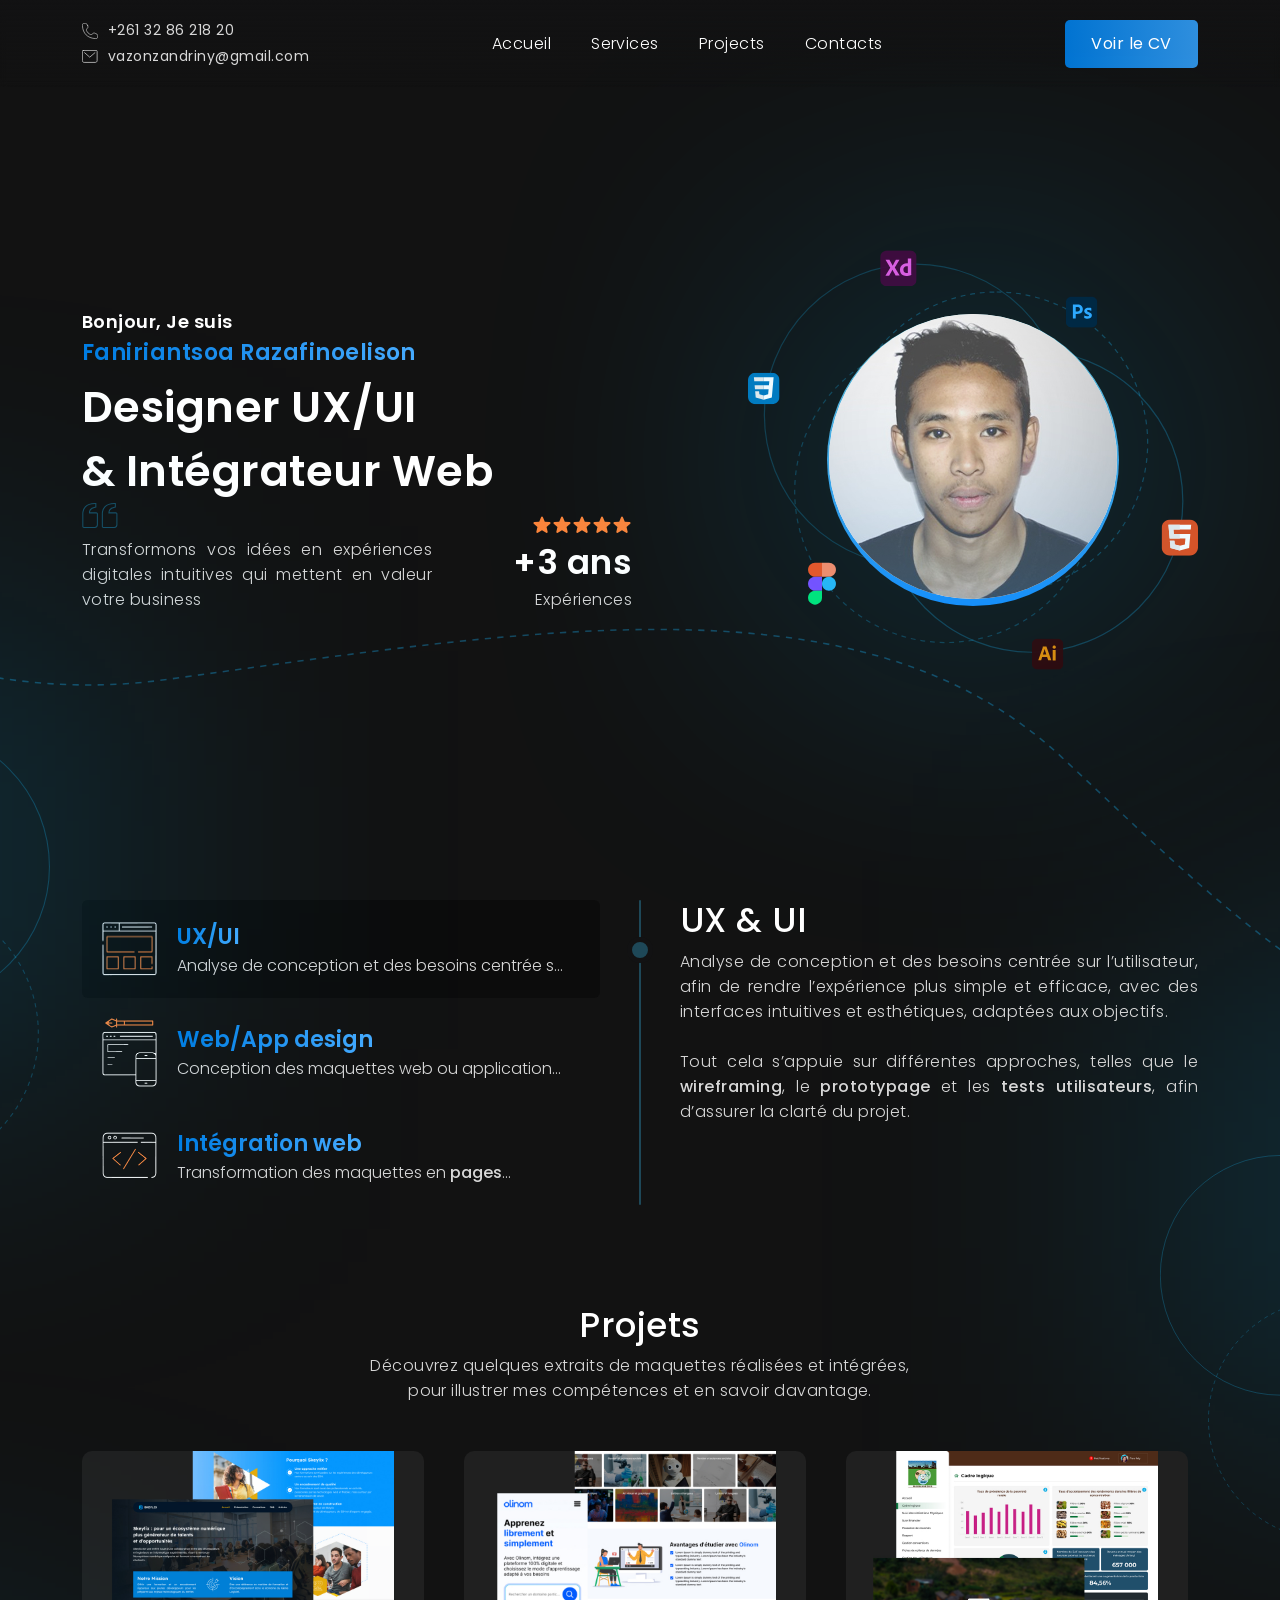
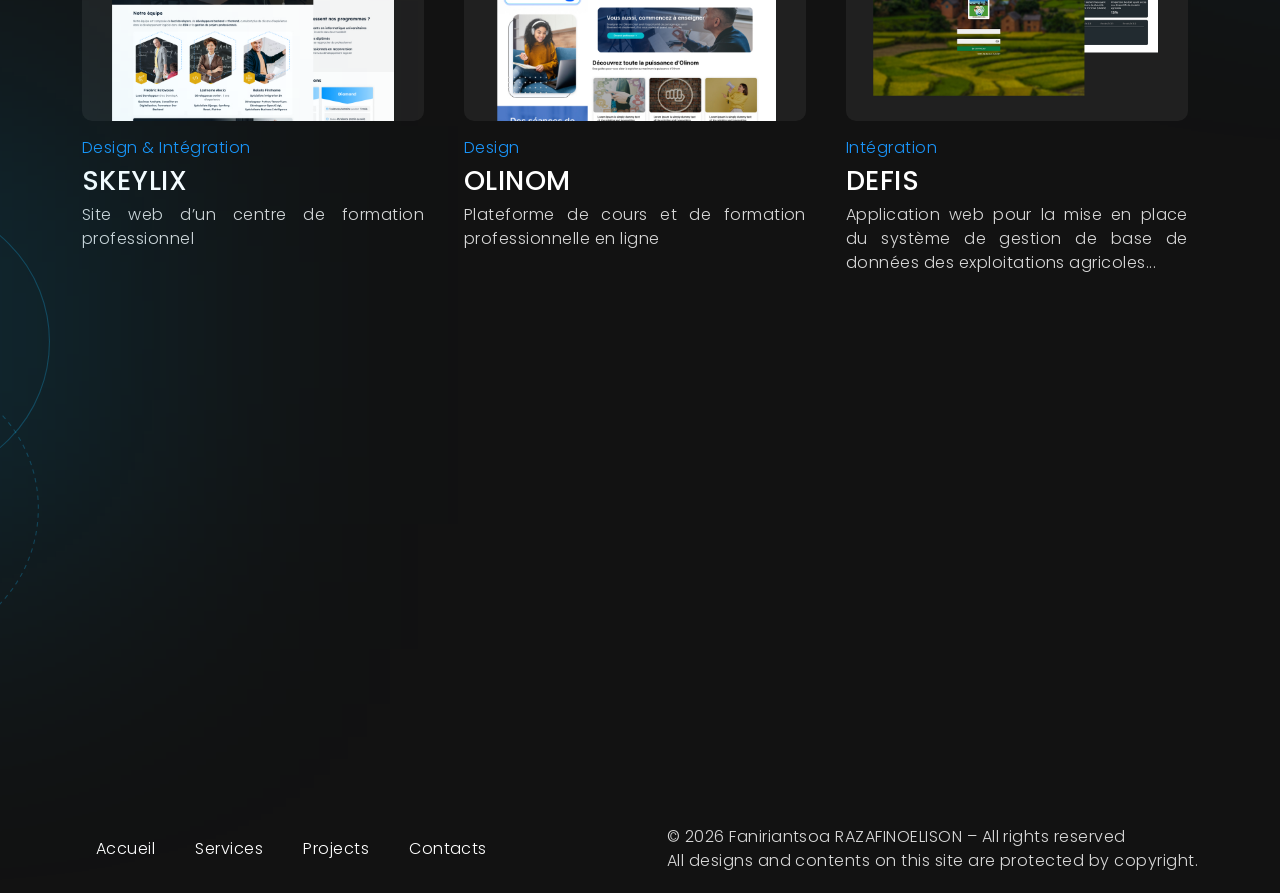
==== commit a642aec1: "rectification referencement SEO" ====
--- a/index.html
+++ b/index.html
@@ -4,7 +4,7 @@
 <head>
     <meta charset="UTF-8">
     <meta name="viewport" content="width=device-width, initial-scale=1.0">
-    <title>Portfolio - Faniriantsoa RAZAFINOELISON</title>
+    <title>Faniriantsoa RAZAFINOELISON - Portfolio</title>
     <link rel="icon" href="./images/favicon/favicon.ico" type="image/x-icon">
     <meta name="description"
         content="Faniriantsoa RAZAFINOELISON, Designer UX/UI & Intégrateur Web. Transformons vos idées en expériences digitales intuitives qui mettent en valeur votre business">
@@ -77,14 +77,14 @@
                     <div class="content-a">
                         <div class="first-content" data-aos="fade-up" data-aos-duration="1000" data-aos-delay="500">
                             <span class="first-content-txt-a">Bonjour, Je suis</span>
-                            <span class="first-content-txt-b gradient-txt">Faniriantsoa Razafinoelison</span>
+                            <h1 class="first-content-txt-b gradient-txt">Faniriantsoa Razafinoelison</h1>
                         </div>
                         <div class="second-content" data-aos="fade-up" data-aos-duration="1000" data-aos-delay="500">
-                            <h1 class="big-title">
+                            <span class="big-title">
                                 Designer UX/UI
                                 <br>
                                 & Intégrateur Web
-                            </h1>
+                            </span>
                         </div>
                         <div class="third-content" data-aos="fade-up" data-aos-duration="1000" data-aos-delay="500">
                             <p class="p-graph txt-white-secondary">
--- a/css/style.css
+++ b/css/style.css
@@ -216,11 +216,16 @@
   backdrop-filter: blur(3px);
   -webkit-backdrop-filter: blur(3px);
   position: fixed;
-  top: 0;
+  top: 0px;
   left: 0;
   right: 0;
   width: 100%;
   z-index: 10;
+  transition: 0.5s !important;
+}
+.header-container.hide-nav {
+  transition: 1s !important;
+  top: -1000px;
 }
 
 .nv-header {
